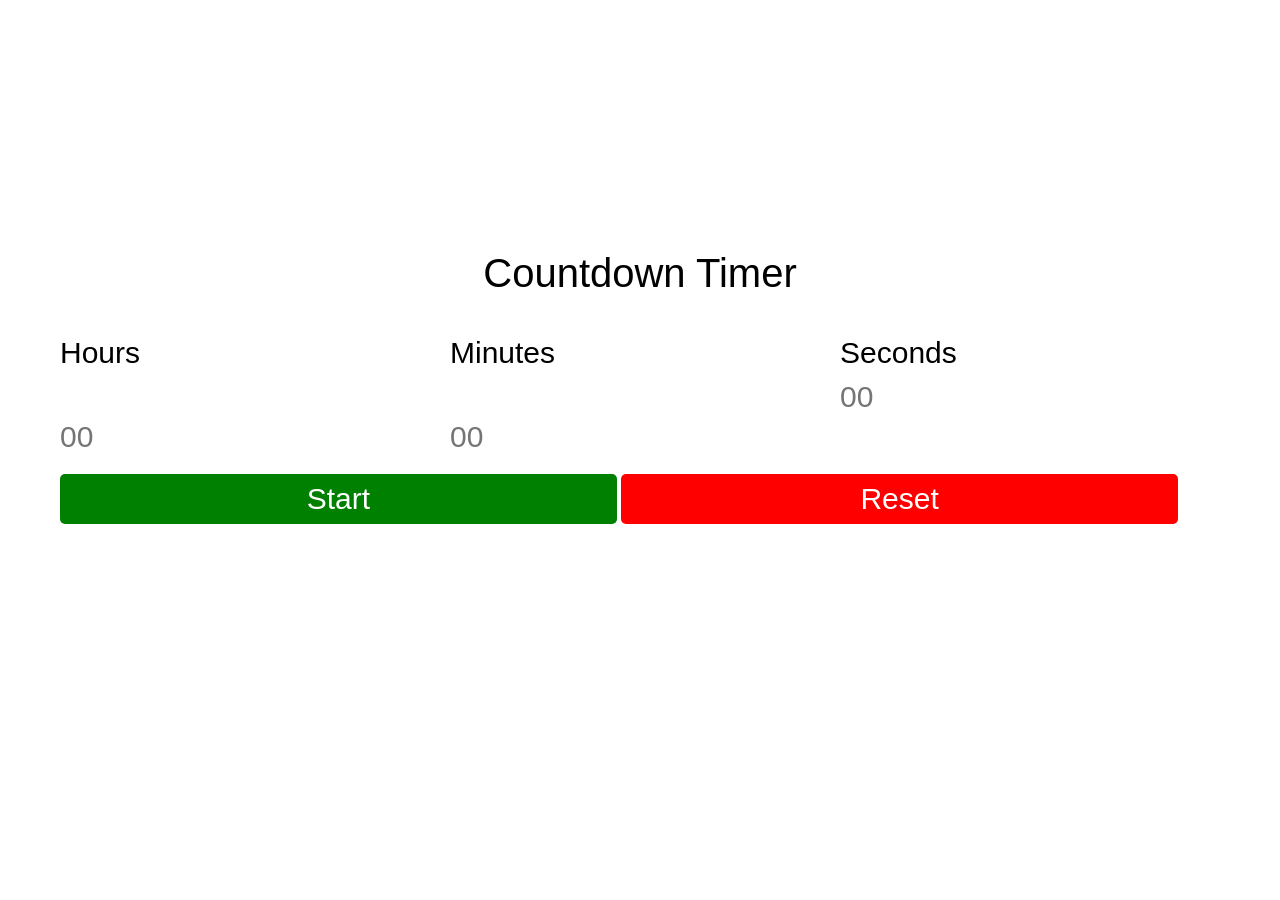
==== Countdown Timer Project/index.html @ 86efbe0b "UI in progress" ====
<!DOCTYPE html>
<html lang="en">
<head>
    <meta charset="UTF-8">
    <meta name="viewport" content="width=device-width, initial-scale=1.0">
    <title>Countdown Timer</title>
    <link rel="stylesheet" href="./style/style.css">
</head>
<body>
    <div>
        <h3 class="countdown_title">Countdown Timer</h3>
        <div>
            <div class="countdown_body">
                <div>
                    <h4 class="time_name">Hours</h4>
                    <div class="time_value">
                        <input type="number" placeholder="00" maxlength="2" class="time_hour"/>
                        <!-- <h3 class="time_colon">:</h3> -->
                    </div>
                </div>
                <div>
                    <h4 class="time_name">Minutes</h4>
                    <div class="time_value">
                        <input type="number" placeholder="00" maxlength="2" class="time_minute"/>
                        <!-- <h3 class="time_colon">:</h3> -->
                    </div>
                </div>
                <div>
                    <h4 class="time_name">Seconds</h4>
                    <input type="number" placeholder="00" maxlength="2" class="time_second"/>
                </div>
            </div>
            <button class="btn_start">Start</button>
            <button class="btn_stop">Stop</button>
            <button class="btn_reset">Reset</button>
        </div>
    </div>
    <script src="./src/index.js"></script>
</body>
</html>
---- Countdown Timer Project/style/style.css ----
*{
    margin: 0;
    padding: 0;
}

body{
    height: 85vh;
    font-family: sans-serif;
    display: flex;
    flex-direction: column;
    justify-content: center;
    align-items: center;
}

.countdown_title{
    font-weight: normal;
    padding: 10px 20px;
    font-size: 40px;
    text-align: center;
}

.countdown_body{
    margin-top: 30px;
    display: flex;
    gap: 10px;
}

.time_value{
    margin-top: 50px;
    display: flex;
    justify-content: space-between;
    align-items: center;
}

.time_name{
    font-size: 30px;
    font-weight: normal;
}

.time_hour, .time_minute, .time_second{
    font-size: 30px;
    font-weight: normal;
    color: gray;
    border: none;
    outline: none;
    background: transparent;
}

.time_hour::-webkit-inner-spin-button, .time_minute::-webkit-inner-spin-button, .time_second::-webkit-inner-spin-button{
    -webkit-appearance: none;
    margin: 0;
}
.time_second{
    margin-top: 10px;
}

.time_colon{
    margin-top: 20px;
    margin-left: 60px;
}


.btn_start,.btn_reset,.btn_stop{
    margin-top: 20px;
    background-color: green;
    color: white;
    width: 48%;
    height: 50px;
    font-size: 30px;
    border: none;
    border-radius: 5px;
    cursor: pointer;
}

.btn_reset{
    background-color: red;
}

.btn_stop{
    display: none;
    background-color: orange;
}
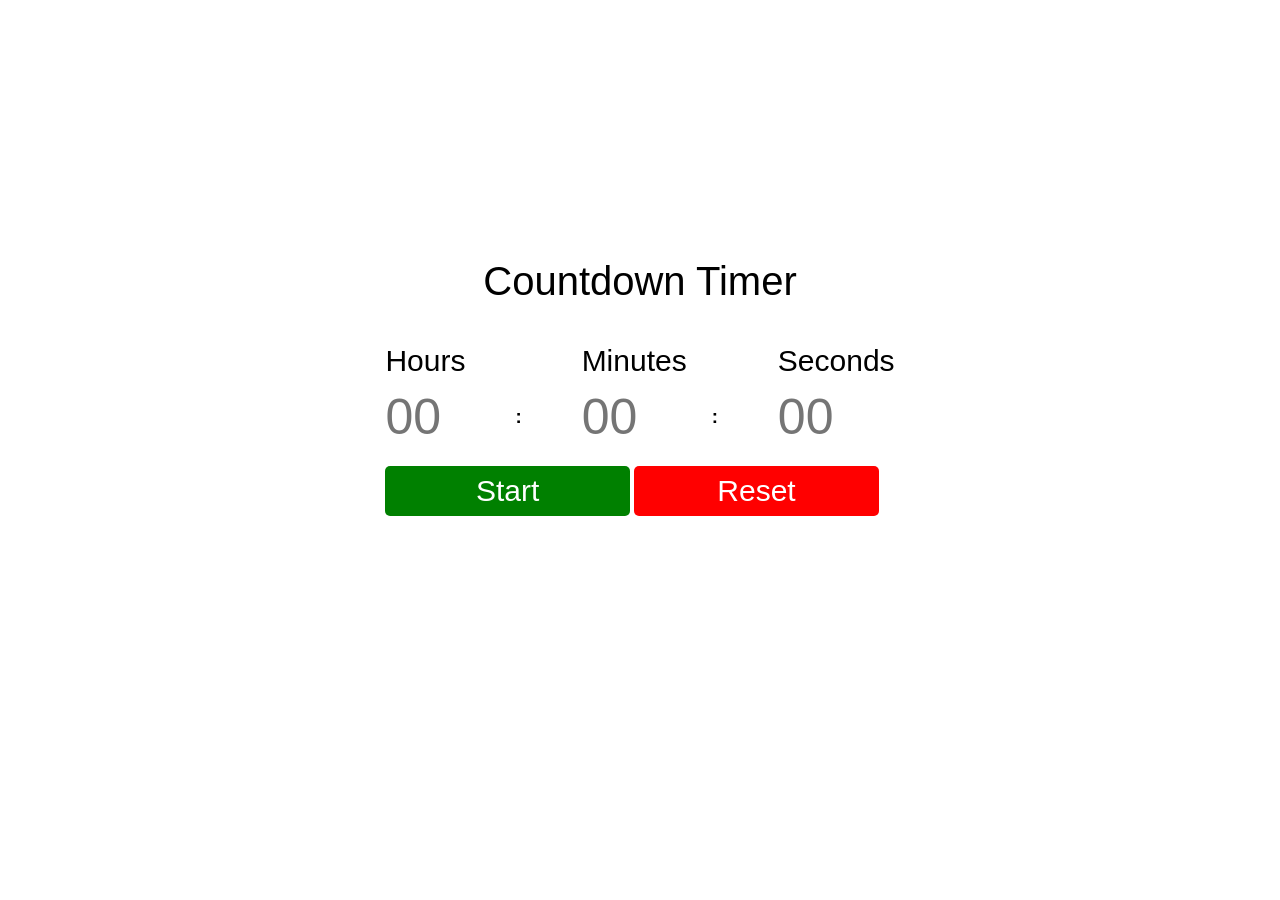
==== commit b2c6b294: "UI design done" ====
--- a/Countdown Timer Project/index.html
+++ b/Countdown Timer Project/index.html
@@ -15,14 +15,14 @@
                     <h4 class="time_name">Hours</h4>
                     <div class="time_value">
                         <input type="number" placeholder="00" maxlength="2" class="time_hour"/>
-                        <!-- <h3 class="time_colon">:</h3> -->
+                        <h3 class="time_colon">:</h3>
                     </div>
                 </div>
                 <div>
                     <h4 class="time_name">Minutes</h4>
                     <div class="time_value">
                         <input type="number" placeholder="00" maxlength="2" class="time_minute"/>
-                        <!-- <h3 class="time_colon">:</h3> -->
+                        <h3 class="time_colon">:</h3>
                     </div>
                 </div>
                 <div>
--- a/Countdown Timer Project/style/style.css
+++ b/Countdown Timer Project/style/style.css
@@ -22,11 +22,11 @@
 .countdown_body{
     margin-top: 30px;
     display: flex;
-    gap: 10px;
+    gap: 60px;
 }
 
 .time_value{
-    margin-top: 50px;
+    margin-top: 10px;
     display: flex;
     justify-content: space-between;
     align-items: center;
@@ -38,7 +38,8 @@
 }
 
 .time_hour, .time_minute, .time_second{
-    font-size: 30px;
+    width: 90px;
+    font-size: 50px;
     font-weight: normal;
     color: gray;
     border: none;
@@ -46,17 +47,18 @@
     background: transparent;
 }
 
+
 .time_hour::-webkit-inner-spin-button, .time_minute::-webkit-inner-spin-button, .time_second::-webkit-inner-spin-button{
     -webkit-appearance: none;
     margin: 0;
 }
+
 .time_second{
     margin-top: 10px;
 }
 
 .time_colon{
-    margin-top: 20px;
-    margin-left: 60px;
+    margin-left: 40px;
 }
 
 
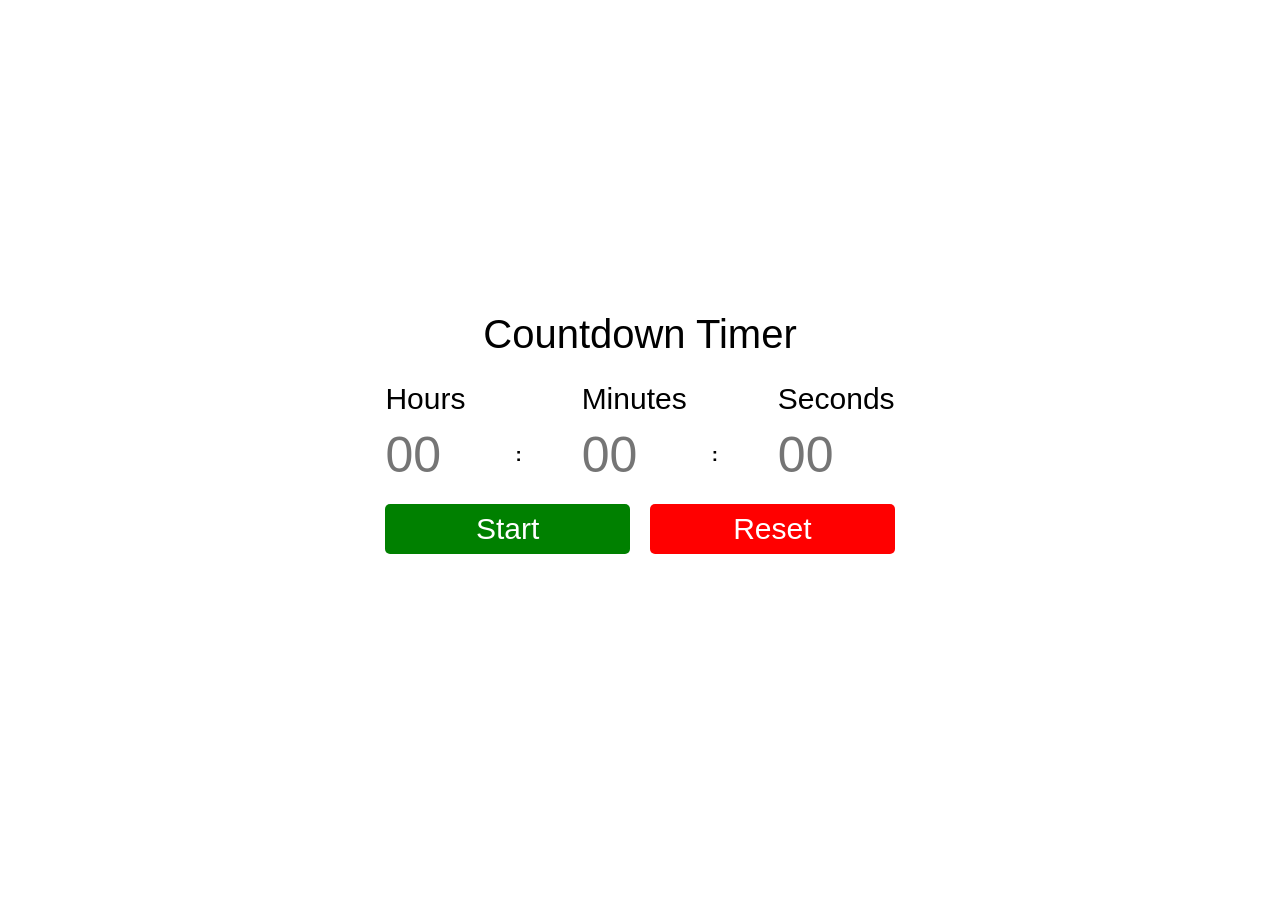
==== commit 32fb6764: "Completed second task" ====
--- a/Countdown Timer Project/index.html
+++ b/Countdown Timer Project/index.html
@@ -30,9 +30,11 @@
                     <input type="number" placeholder="00" maxlength="2" class="time_second"/>
                 </div>
             </div>
-            <button class="btn_start">Start</button>
-            <button class="btn_stop">Stop</button>
-            <button class="btn_reset">Reset</button>
+            <div class="container_btns">
+                <button class="btn_start">Start</button>
+                <button class="btn_stop">Stop</button>
+                <button class="btn_reset">Reset</button>
+            </div>
         </div>
     </div>
     <script src="./src/index.js"></script>
--- a/Countdown Timer Project/style/style.css
+++ b/Countdown Timer Project/style/style.css
@@ -4,7 +4,7 @@
 }
 
 body{
-    height: 85vh;
+    height: 95vh;
     font-family: sans-serif;
     display: flex;
     flex-direction: column;
@@ -20,7 +20,7 @@
 }
 
 .countdown_body{
-    margin-top: 30px;
+    margin-top: 15px;
     display: flex;
     gap: 60px;
 }
@@ -61,6 +61,10 @@
     margin-left: 40px;
 }
 
+.container_btns{
+    display: flex;
+    justify-content: space-between;
+}
 
 .btn_start,.btn_reset,.btn_stop{
     margin-top: 20px;
@@ -78,6 +82,7 @@
     background-color: red;
 }
 
+
 .btn_stop{
     display: none;
     background-color: orange;
